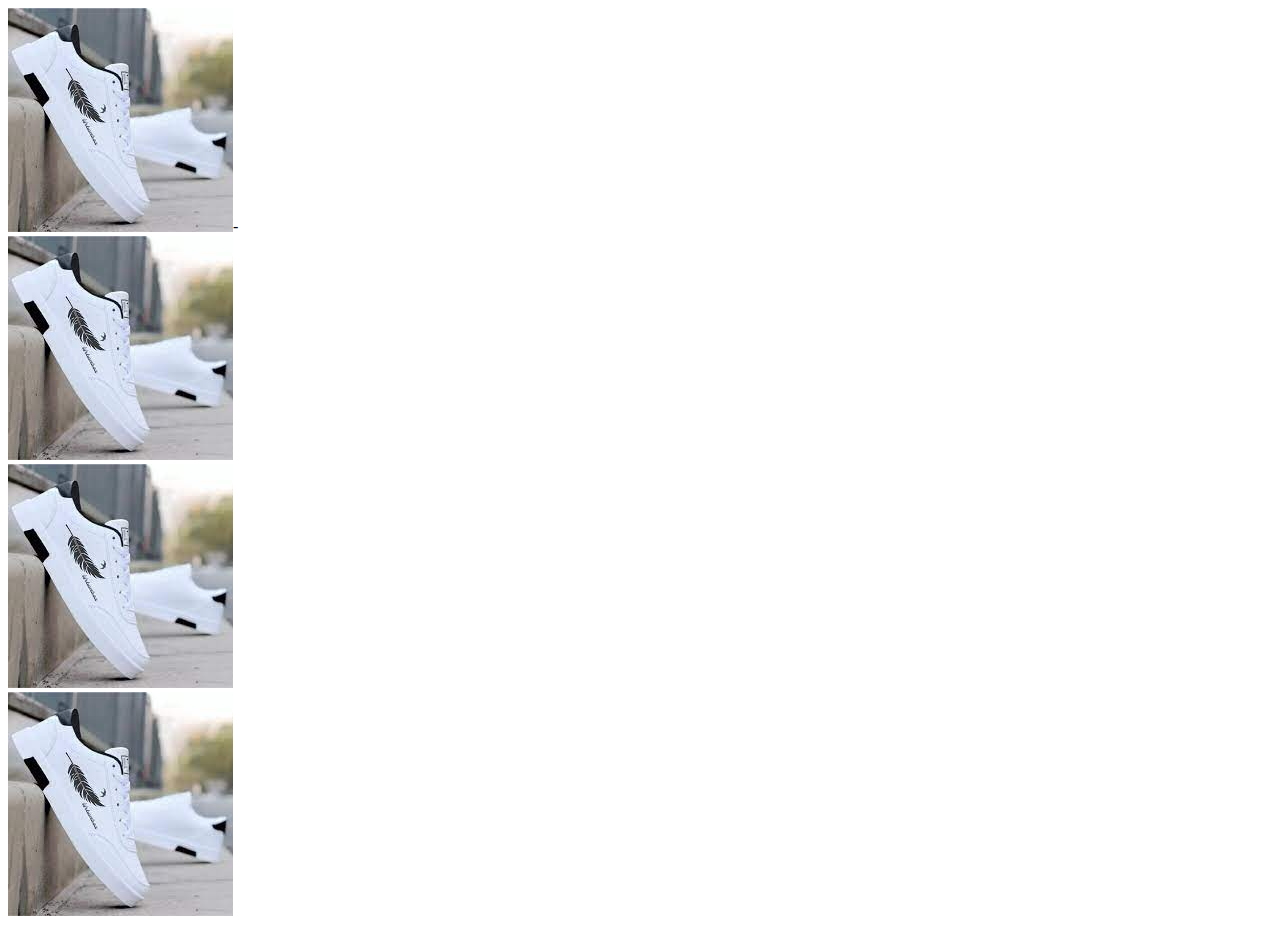
==== task sm/index2.html @ adb2d0d2 "task" ====
<!DOCTYPE html>
<html lang="en">
<head>
    <meta charset="UTF-8">
    <meta name="viewport" content="width=device-width, initial-scale=1.0">
    <title>Document</title>
    <link rel="stylesheet" href="./assets/style2.css">
</head>
<body>
    <div class="main">
    <div class="leftside">

    </div>
    <div class="mainimage">
        <img src="./assets/images/shoes.jfif" alt="">-
    </div>
    <div class="rightside">
        <div class="imgright"><img src="./assets/images/shoes.jfif" alt=""></div>
        <div class="imgright"><img src="./assets/images/shoes.jfif" alt=""></div>
        <div class="imgright"><img src="./assets/images/shoes.jfif" alt=""></div>
         

    </div>


</div>
</body>
</html>
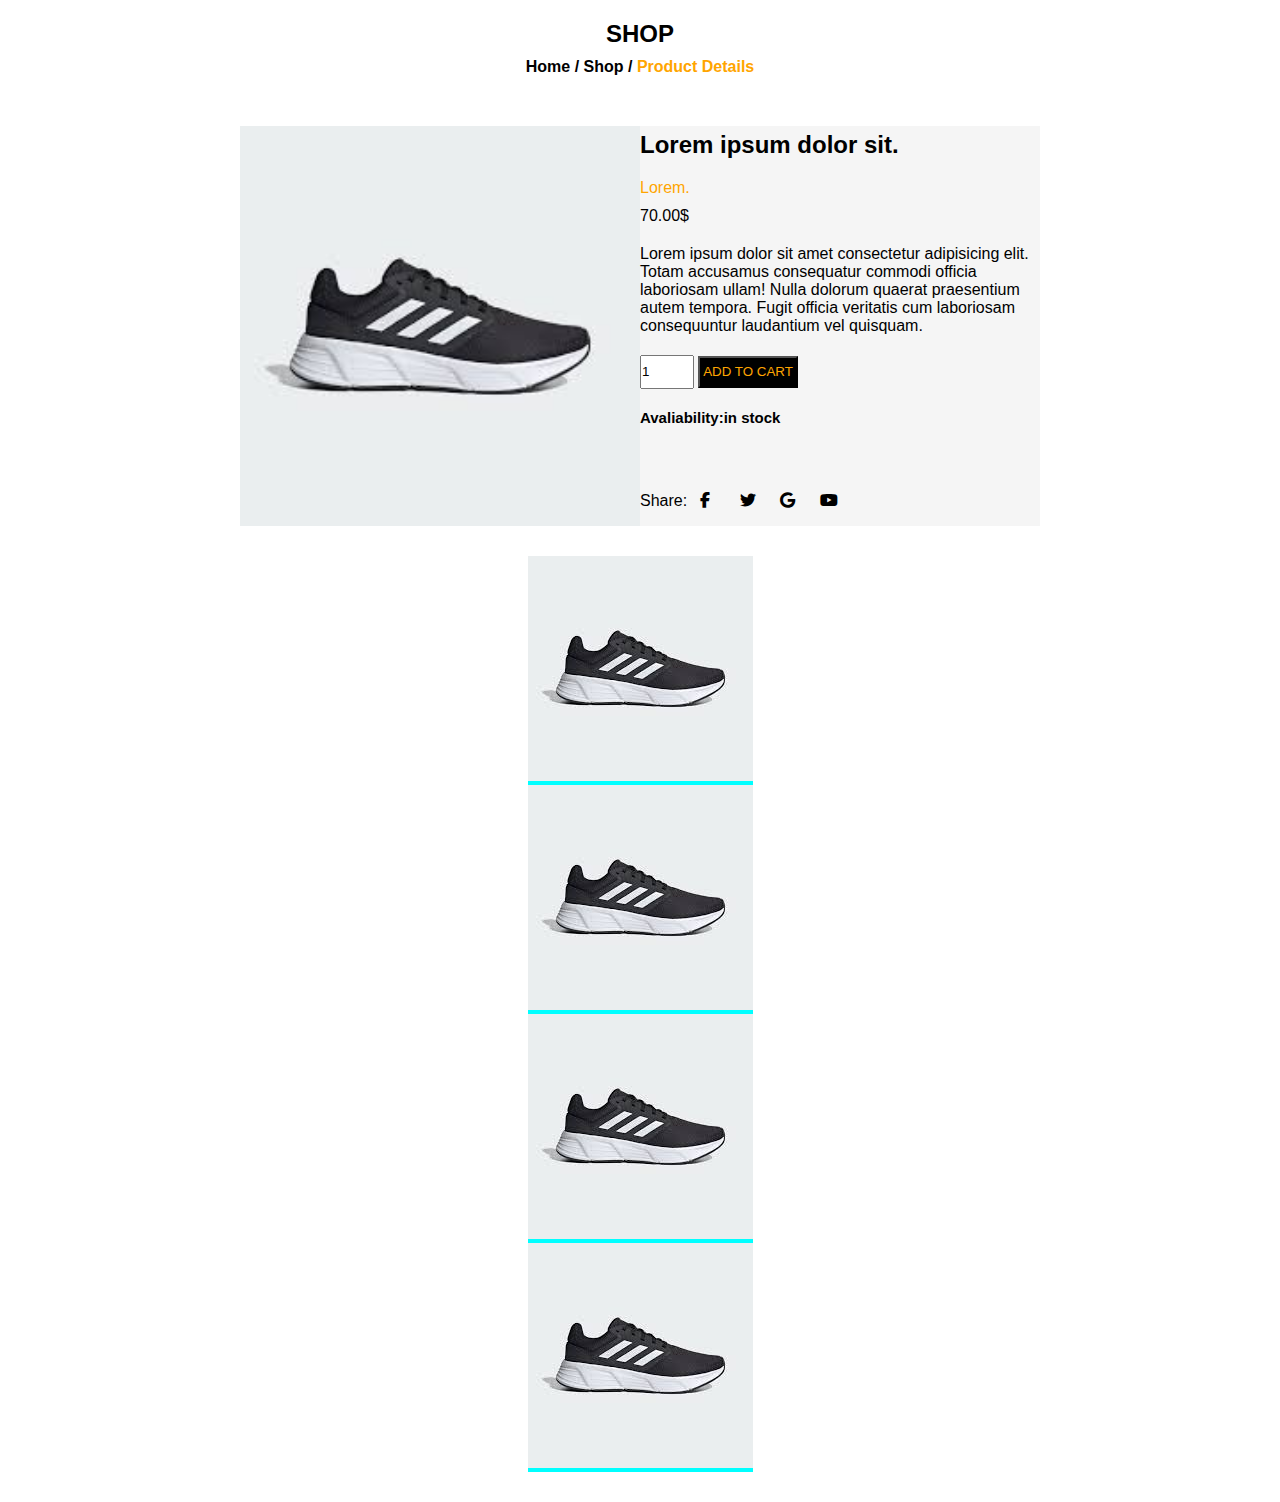
==== commit 783d439f: "task" ====
--- a/task sm/index2.html
+++ b/task sm/index2.html
@@ -4,25 +4,56 @@
     <meta charset="UTF-8">
     <meta name="viewport" content="width=device-width, initial-scale=1.0">
     <title>Document</title>
+    <link rel="stylesheet" href=" https://cdnjs.cloudflare.com/ajax/libs/font-awesome/6.5.1/css/all.min.css">
     <link rel="stylesheet" href="./assets/style2.css">
 </head>
 <body>
-    <div class="main">
-    <div class="leftside">
+    <section>
+        <div class="head">
+            <h2>SHOP</h2>
+            <h4 class="shop">Home / Shop / <a href="link">Product Details</a></h4>
+        </div>
+        <div class="container">
+            <img class="shoes" src="./assets/images/ayyaqabi.jpeg" alt="">
+            <div class="dol70">
+            <h2 class="dollar">Lorem ipsum dolor sit.</h2>
+            <p class="lorem1">Lorem.</p>
+            <p class="dollar">70.00$</p>
+            <p class="dollar">Lorem ipsum dolor sit amet consectetur adipisicing elit. Totam accusamus consequatur commodi officia laboriosam ullam! Nulla dolorum quaerat praesentium autem tempora. Fugit officia veritatis cum laboriosam consequuntur laudantium vel quisquam.</p>
+             <div class="button">
+             <input type="number" value="1">  
+             <input type="button" value="ADD TO CART">
+            </div>
+             <h5>Avaliability:in stock</h5> 
 
+             <div class="icons">
+            <p class="share">Share:</p>
+             <i class="fa-brands fa-facebook-f"></i>
+             <i class="fa-brands fa-twitter"></i>
+             <i class="fa-brands fa-google"></i>
+             <i class="fa-brands fa-youtube"></i>
+            </div>
+
+       
+        
+        </div>
+       
+
+        </div>
+        <div class="dow">
+        <div class="down">
+            <div class="foto1"><img src="./assets/images/ayyaqabi.jpeg" alt=""></div>
+            <div class="foto2"><img src="./assets/images/ayyaqabi.jpeg" alt=""></div>
+            <div class="foto3"><img src="./assets/images/ayyaqabi.jpeg" alt=""></div>
+            <div class="foto4"><img src="./assets/images/ayyaqabi.jpeg" alt=""></div>
+        </div>
     </div>
-    <div class="mainimage">
-        <img src="./assets/images/shoes.jfif" alt="">-
-    </div>
-    <div class="rightside">
-        <div class="imgright"><img src="./assets/images/shoes.jfif" alt=""></div>
-        <div class="imgright"><img src="./assets/images/shoes.jfif" alt=""></div>
-        <div class="imgright"><img src="./assets/images/shoes.jfif" alt=""></div>
+
          
 
-    </div>
+   
 
 
-</div>
+    </section>
 </body>
 </html>--- a/task sm/assets/style2.css
+++ b/task sm/assets/style2.css
@@ -0,0 +1,122 @@
+* {
+    margin: 0;
+    padding: 0;
+    box-sizing: 0;
+
+}
+.head{
+    margin-top: 20px;
+    font-family: Arial, Helvetica, sans-serif;
+    font-weight: bold;
+    display: flex;
+    flex-direction: column;
+    align-items: center;
+    justify-content: center;
+}
+.shop{
+    margin-top: 10px;
+}
+a{
+    color: orange;
+    text-decoration: none;
+}
+section{
+    display: flex;
+    align-items: center;
+    flex-direction: column;
+    justify-content: center;
+
+}
+.lorem1{
+    font-family: Arial, Helvetica, sans-serif;
+    color: orange;
+    margin-bottom: 10px;
+}
+.container{
+    margin-top: 50px;
+    background-color: whitesmoke;
+    width: 800px;
+    height: 400px;
+    display: flex;
+    align-items: center;
+    justify-content: center;
+}
+.shoes{
+   width: 400px;
+   height: 400px;
+
+
+}
+.dol70{
+display: flex;
+flex-direction: column;
+}
+input[type=number]{
+    width: 50px;
+    height: 30px;
+}
+input[type=button]{
+    width: 100px;
+    height: 32px;
+    background-color: black;
+    color: orange;
+}
+h5{
+font-family: Arial, Helvetica, sans-serif;
+font-size: 15px;
+margin-top: 20px;
+margin-bottom: 30px;
+}
+.share{
+    font-family: 'Trebuchet MS', 'Lucida Sans Unicode', 'Lucida Grande', 'Lucida Sans', Arial, sans-serif;
+    border-radius: 2px;
+    width: 50px;
+    height: 30px;
+    background-color: whitesmoke;
+    margin-top:36px ;
+}
+.icons{
+    display: flex;
+    align-items: center;
+    
+    
+
+    
+}
+i{
+   
+    margin-top: 36px;
+    margin-left: 10px;
+    width: 30px;
+    height: 30px;
+    background-color: whitesmoke;
+}
+.dollar{
+    font-family: 'Trebuchet MS', 'Lucida Sans Unicode', 'Lucida Grande', 'Lucida Sans', Arial, sans-serif;
+    margin-bottom: 20px;
+}
+.dow{
+    display: flex;
+    
+    align-items: center;
+    justify-content: center;
+}
+.down{
+    background-color: aqua;
+    margin: 30px;
+    width:200px
+    height:300px
+    /* display: flex;
+    align-items: center;
+    justify-content: center; */
+    
+}
+.img{
+    width: 220px;
+    height: 50px;
+}
+.foto{
+    /* width: 50px;
+    height: 50px; */
+
+}
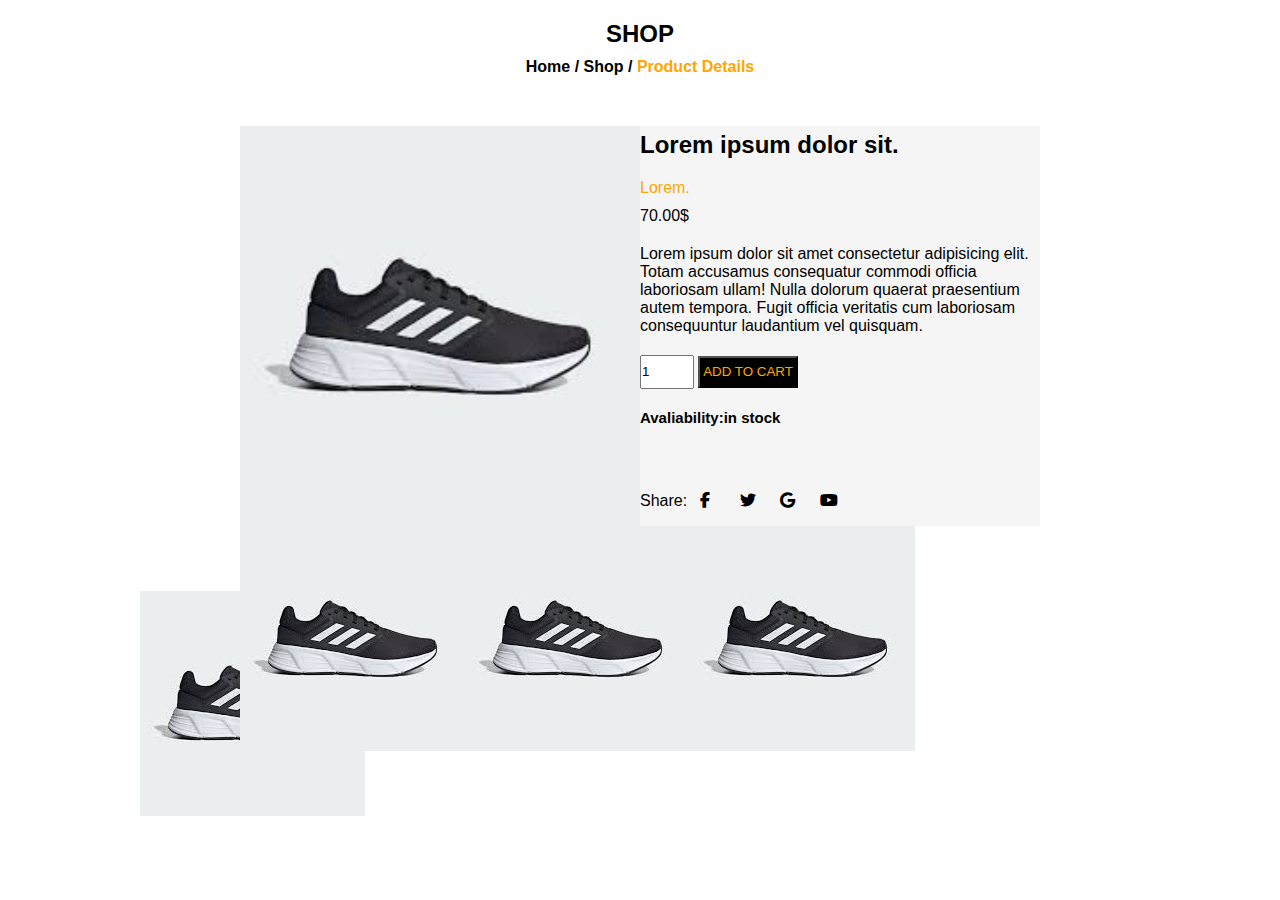
==== commit 30397c7d: "task" ====
--- a/task sm/index2.html
+++ b/task sm/index2.html
@@ -15,6 +15,7 @@
         </div>
         <div class="container">
             <img class="shoes" src="./assets/images/ayyaqabi.jpeg" alt="">
+            
             <div class="dol70">
             <h2 class="dollar">Lorem ipsum dolor sit.</h2>
             <p class="lorem1">Lorem.</p>
@@ -41,12 +42,12 @@
 
         </div>
         <div class="dow">
-        <div class="down">
-            <div class="foto1"><img src="./assets/images/ayyaqabi.jpeg" alt=""></div>
-            <div class="foto2"><img src="./assets/images/ayyaqabi.jpeg" alt=""></div>
-            <div class="foto3"><img src="./assets/images/ayyaqabi.jpeg" alt=""></div>
-            <div class="foto4"><img src="./assets/images/ayyaqabi.jpeg" alt=""></div>
-        </div>
+            <div class="down">
+                <div class="foto a"><img src="./assets/images/ayyaqabi.jpeg" alt=""></div>
+                <div class="foto b"><img src="./assets/images/ayyaqabi.jpeg" alt=""></div>
+                <div class="foto c"><img src="./assets/images/ayyaqabi.jpeg" alt=""></div>
+                <div class="foto d"><img src="./assets/images/ayyaqabi.jpeg" alt=""></div>
+            </div>
     </div>
 
          
--- a/task sm/assets/style2.css
+++ b/task sm/assets/style2.css
@@ -4,7 +4,8 @@
     box-sizing: 0;
 
 }
-.head{
+
+.head {
     margin-top: 20px;
     font-family: Arial, Helvetica, sans-serif;
     font-weight: bold;
@@ -13,110 +14,121 @@
     align-items: center;
     justify-content: center;
 }
-.shop{
+
+.shop {
     margin-top: 10px;
 }
-a{
+
+a {
     color: orange;
     text-decoration: none;
 }
-section{
+
+section {
     display: flex;
     align-items: center;
     flex-direction: column;
     justify-content: center;
 
 }
-.lorem1{
+
+.lorem1 {
     font-family: Arial, Helvetica, sans-serif;
     color: orange;
     margin-bottom: 10px;
 }
-.container{
+
+.container {
     margin-top: 50px;
     background-color: whitesmoke;
     width: 800px;
     height: 400px;
     display: flex;
     align-items: center;
+ 
     justify-content: center;
 }
-.shoes{
-   width: 400px;
-   height: 400px;
+
+.shoes {
+    width: 400px;
+    height: 400px;
 
 
 }
-.dol70{
-display: flex;
-flex-direction: column;
+
+.dol70 {
+    display: flex;
+    flex-direction: column;
 }
-input[type=number]{
+
+input[type=number] {
     width: 50px;
     height: 30px;
 }
-input[type=button]{
+
+input[type=button] {
     width: 100px;
     height: 32px;
     background-color: black;
     color: orange;
 }
-h5{
-font-family: Arial, Helvetica, sans-serif;
-font-size: 15px;
-margin-top: 20px;
-margin-bottom: 30px;
+
+h5 {
+    font-family: Arial, Helvetica, sans-serif;
+    font-size: 15px;
+    margin-top: 20px;
+    margin-bottom: 30px;
 }
-.share{
+
+.share {
     font-family: 'Trebuchet MS', 'Lucida Sans Unicode', 'Lucida Grande', 'Lucida Sans', Arial, sans-serif;
     border-radius: 2px;
     width: 50px;
     height: 30px;
     background-color: whitesmoke;
-    margin-top:36px ;
+    margin-top: 36px;
 }
-.icons{
+
+.icons {
     display: flex;
     align-items: center;
+
+
+
+
+}
+
+i {
     
-    
-
-    
-}
-i{
-   
     margin-top: 36px;
     margin-left: 10px;
     width: 30px;
     height: 30px;
     background-color: whitesmoke;
 }
-.dollar{
+
+.dollar {
     font-family: 'Trebuchet MS', 'Lucida Sans Unicode', 'Lucida Grande', 'Lucida Sans', Arial, sans-serif;
     margin-bottom: 20px;
 }
 .dow{
-    display: flex;
-    
-    align-items: center;
-    justify-content: center;
+    maqrgin-top: 40px;
+    width: 1000px;
+    height: 200px;
+ 
+
+}
+.foto{
+  
 }
 .down{
-    background-color: aqua;
-    margin: 30px;
-    width:200px
-    height:300px
-    /* display: flex;
+
+    display: flex;
     align-items: center;
-    justify-content: center; */
+  
+}
+.a{
+    width: 100px;
+    height: 100px;
     
 }
-.img{
-    width: 220px;
-    height: 50px;
-}
-.foto{
-    /* width: 50px;
-    height: 50px; */
-
-}
